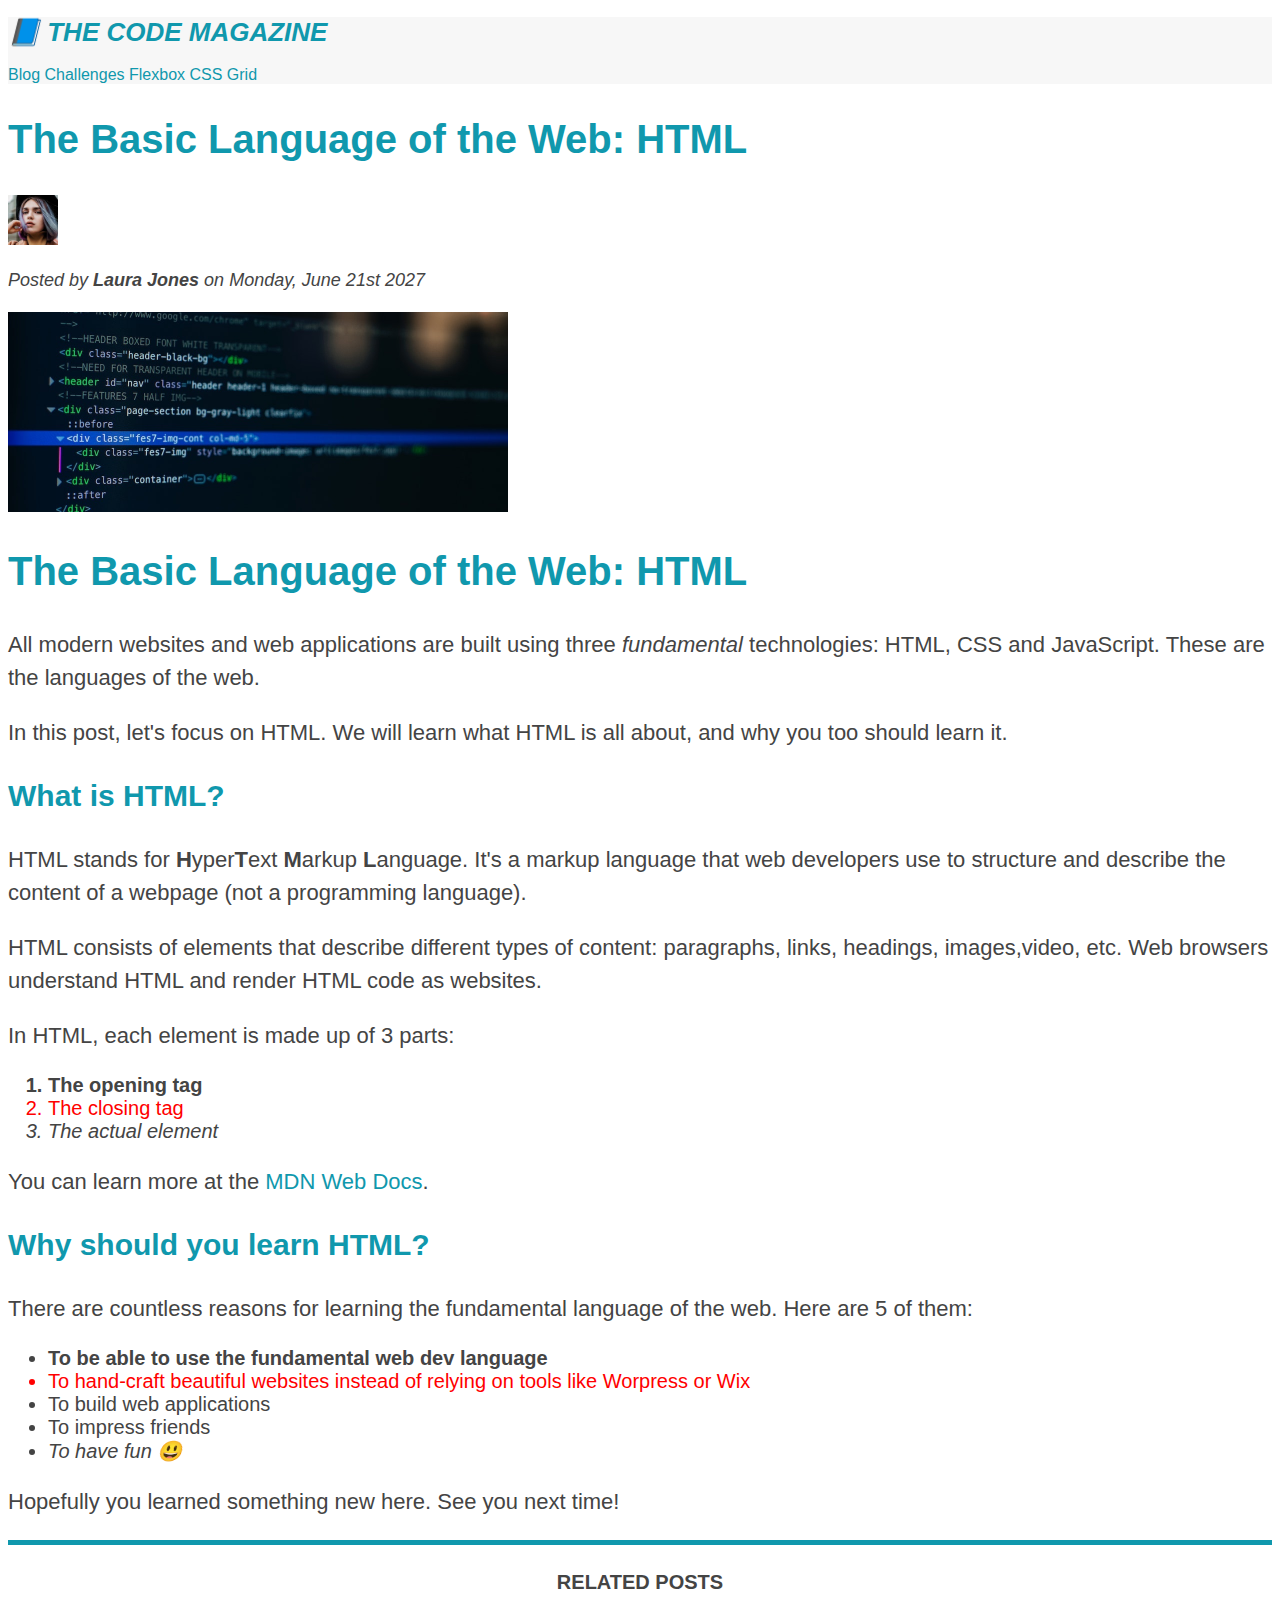
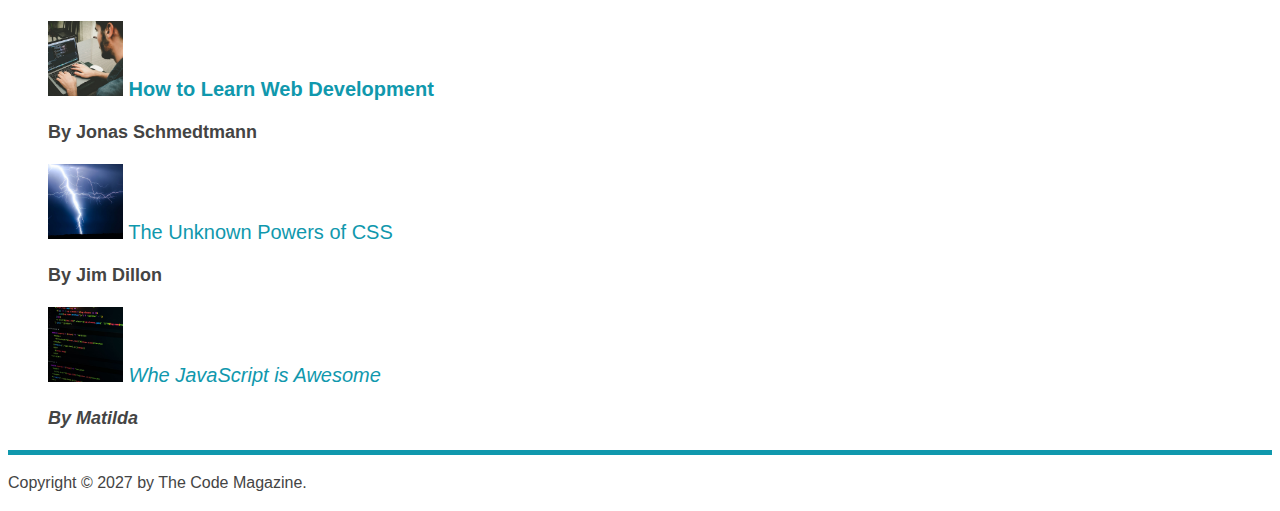
==== index.html @ 3c1d8b8b "Completed Challenge number 3" ====
<!DOCTYPE html>
<html lang="en">

<head>
	<meta charset="UTF-8">
	<meta name="viewport"
		  content="width=device-width, initial-scale=1.0">
	<link rel="stylesheet"
		  href="style.css">
	<title>The Basic Language of the Web: HTML</title>
</head>

<body>

	<header class="main-header">
		<h1>📘 The Code Magazine</h1>
		<nav>
			<!-- <p>This is the navigathion</p> -->
			<a href="/Blog.html">Blog</a>
			<a href="/Chellenge.html">Challenges</a>
			<a href="#">Flexbox</a>
			<a href="#">CSS Grid</a>
		</nav>
	</header>

	<article>

		<header>
			<h2>The Basic Language of the Web: HTML</h2>

			<img src="/img/laura-jones.jpg"
				 alt="Laura Jones"
				 width="50px"
				 height="50px">

			<p id="author">Posted by <strong>Laura Jones</strong> on Monday, June 21st 2027</p>

			<img src="/img/post-img.jpg"
				 alt="HTML code in the screen"
				 width="500"
				 height="200">
		</header>
		<h2>The Basic Language of the Web: HTML</h2>

		<p>All modern websites and web applications are built using three <em>fundamental</em> technologies: HTML, CSS
			and JavaScript. These are the languages of the web.</p>

		<p>In this post, let's focus on HTML. We will learn what HTML is all about, and why you too should learn it.</p>

		<h3>What is HTML?</h3>

		<p>HTML stands for <strong>H</strong>yper<strong>T</strong>ext <strong>M</strong>arkup
			<strong>L</strong>anguage. It's a markup language that web developers use to structure and describe the
			content of a webpage (not a programming language).
		</p>

		<p>HTML consists of elements that describe different types of content: paragraphs, links, headings,
			images,video, etc. Web browsers understand HTML and render HTML code as websites.</p>
		<p>In HTML, each element is made up of 3 parts:</p>
		<ol>
			<li>The opening tag</li>
			<li>The closing tag</li>
			<li>The actual element</li>
		</ol>
		<p>You can learn more at the <a href="https://developer.mozilla.org/en-US/"
			   target="_blank">MDN Web Docs</a>.</p>
		<h3>Why should you learn HTML?</h3>
		<p>There are countless reasons for learning the fundamental language of the web. Here are 5 of them:</p>
		<ul>
			<li class="first-li">To be able to use the fundamental web dev language</li>
			<li>To hand-craft beautiful websites instead of relying on tools like Worpress or Wix</li>
			<li>To build web applications</li>
			<li>To impress friends</li>
			<li>To have fun 😃</li>
		</ul>
		<p>Hopefully you learned something new here. See you next time!</p>
	</article>

	<aside>
		<h4>Related posts</h4>
		<ul class="related">
			<li>
				<img src="/img/related-1.jpg"
					 alt="Man coding"
					 width="75"
					 height="75">
				<a href="#">How to Learn Web Development</a>
				<p class="related-author">By Jonas Schmedtmann</p>
			</li>
			<li>
				<img src="/img/related-2.jpg"
					 alt="Lighting"
					 width="75"
					 height="75">
				<a href="#">The Unknown Powers of CSS</a>
				<p class="related-author">By Jim Dillon</p>
			</li>
			<li>
				<img src="/img/related-3.jpg"
					 alt="HTML Code"
					 width="75"
					 height="75">
				<a href="#">Whe JavaScript is Awesome</a>
				<p class="related-author">By Matilda</p>
			</li>
		</ul>
	</aside>

	<footer>
		<p id="copyright"
		   class="copyright text">Copyright &copy; 2027 by The Code Magazine.</p>
	</footer>

</body>

</html>
---- style.css ----
* {
	font-family: sans-serif;
}


body {
	color: #444;
	font-family: sans-serif;	
}


h1,
h2,
h3,
h4,
p,
li {
	color: #444;
}

h1,
h2,
h3 {
	color: #1098ad;

}

h1 {
	font-size: 26px;
	text-transform: uppercase;
	font-style: italic;
}

h2 {
	font-size: 40px;
}

h3 {
	font-size: 30px;
}

h4 {
	font-size: 20px;
	text-transform: uppercase;
	text-align: center;
}

p {
	font-size: 22px;
	line-height: 1.5;
}

li {
	font-size: 20px;
}

footer p {
	font-size: 16px;
}


/* article header p {
	font-style: italic;
} */

#author {
	font-style: italic;
	font-size: 18px;
}

#copyright {
	font-size: 16px;
}

.related-author {
	font-size: 18px;
	font-weight: bold;
}

.related {
	list-style: none;
}

.main-header {
	background-color: #f7f7f7;
}

aside {
	border-top: #1098ad solid 5px;
	border-bottom: #1098ad solid 5px;
}

li:first-child {
	font-weight: bold;
}

li:last-child {
	font-style: italic;
}

li:nth-child(2) {
	color: red;
}

/*  !Missconception: this won't work!
article p:first-child {
	color:red;
} */

/* *Styling link */
a:link {
	color: #1098ad;
	text-decoration: none;
}

a:visited {
	/* color:#444; bad practice use different color for link pseudo class, but in good practice use the same color as on the link pseudo class*/
	color: #1098ad;
}

a:hover {
	color:orangered;
	font-weight: bold;
	text-decoration: underline dotted orangered;
}

a:active {
	background-color: black;
	font-style: italic;
}

/* *LVHA */

/* *Resiolving congflicts */

/* #copyright {
	color:red;
}

.copyright {
	color: blue;
}

.text {
	color: yellow;
}

footer p {
	color: green;
} */

/* nav a:link, nav p {
	font-size: 18px;
} */
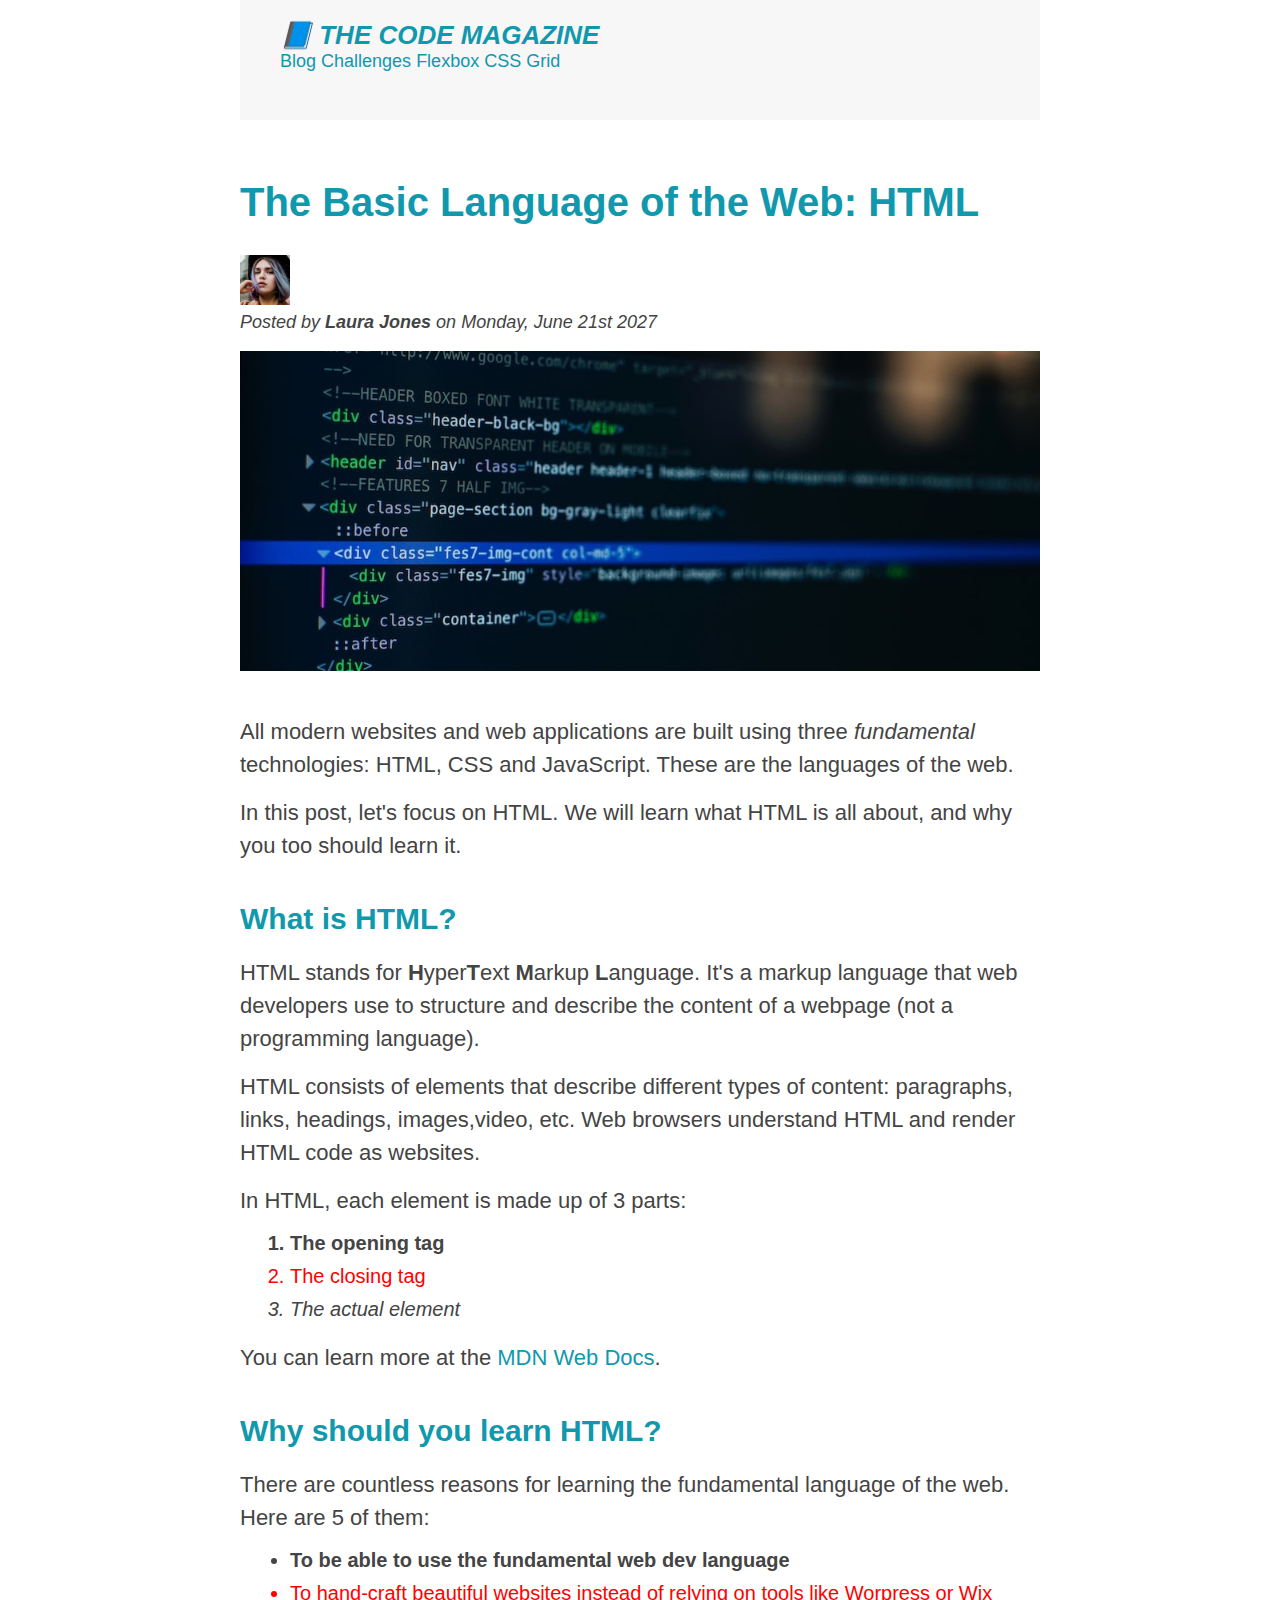
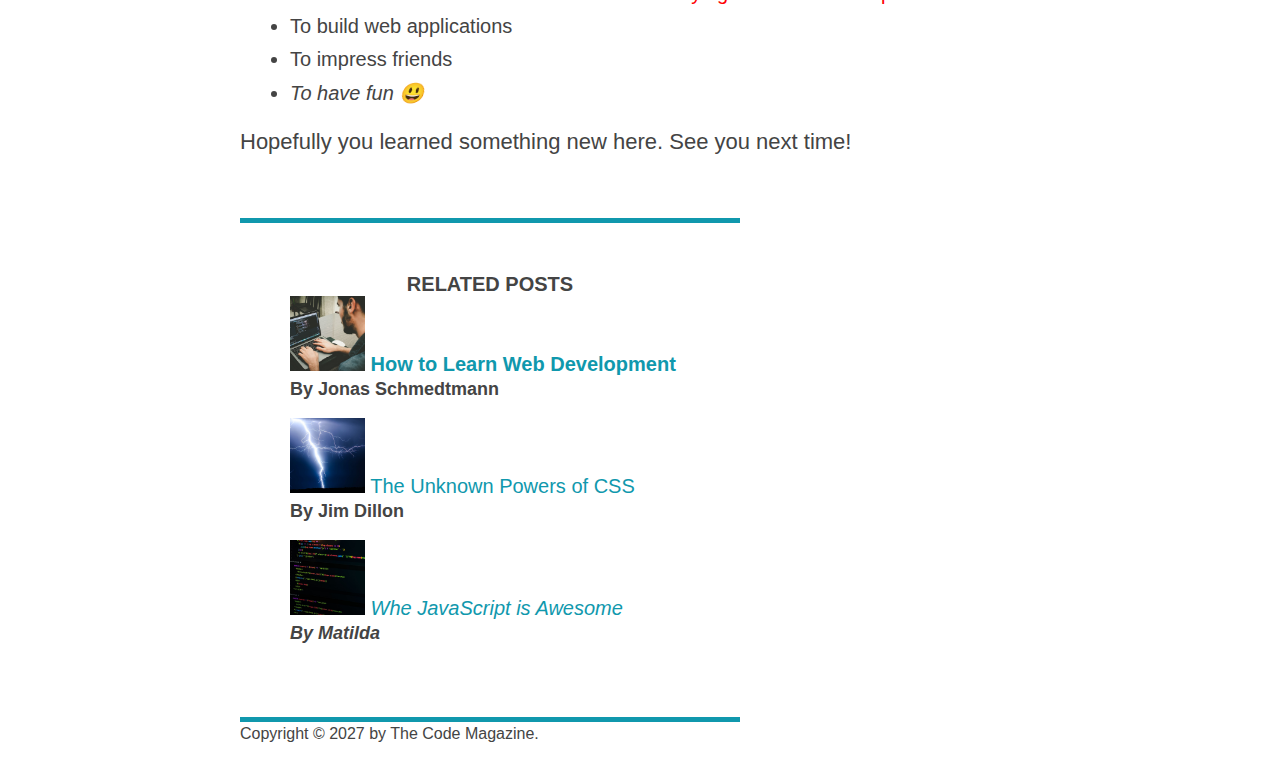
==== commit a405c64d: "Add some changes and completed Challenge 3" ====
--- a/index.html
+++ b/index.html
@@ -11,106 +11,107 @@
 </head>
 
 <body>
+	<div class="container">
+		<header class="main-header">
+			<h1>📘 The Code Magazine</h1>
+			<nav>
+				<!-- <p>This is the navigathion</p> -->
+				<a href="/Blog.html">Blog</a>
+				<a href="/Chellenge.html">Challenges</a>
+				<a href="#">Flexbox</a>
+				<a href="#">CSS Grid</a>
+			</nav>
+		</header>
 
-	<header class="main-header">
-		<h1>📘 The Code Magazine</h1>
-		<nav>
-			<!-- <p>This is the navigathion</p> -->
-			<a href="/Blog.html">Blog</a>
-			<a href="/Chellenge.html">Challenges</a>
-			<a href="#">Flexbox</a>
-			<a href="#">CSS Grid</a>
-		</nav>
-	</header>
+		<article>
 
-	<article>
+			<header class="post-header">
+				<h2>The Basic Language of the Web: HTML</h2>
 
-		<header>
-			<h2>The Basic Language of the Web: HTML</h2>
+				<img src="/img/laura-jones.jpg"
+					 alt="Laura Jones"
+					 width="50px"
+					 height="50px">
 
-			<img src="/img/laura-jones.jpg"
-				 alt="Laura Jones"
-				 width="50px"
-				 height="50px">
+				<p id="author">Posted by <strong>Laura Jones</strong> on Monday, June 21st 2027</p>
 
-			<p id="author">Posted by <strong>Laura Jones</strong> on Monday, June 21st 2027</p>
+				<img src="/img/post-img.jpg"
+					 alt="HTML code in the screen"
+					 class="post-img">
+			</header>
 
-			<img src="/img/post-img.jpg"
-				 alt="HTML code in the screen"
-				 width="500"
-				 height="200">
-		</header>
-		<h2>The Basic Language of the Web: HTML</h2>
+			<p>All modern websites and web applications are built using three <em>fundamental</em> technologies: HTML,
+				CSS
+				and JavaScript. These are the languages of the web.</p>
 
-		<p>All modern websites and web applications are built using three <em>fundamental</em> technologies: HTML, CSS
-			and JavaScript. These are the languages of the web.</p>
+			<p>In this post, let's focus on HTML. We will learn what HTML is all about, and why you too should learn it.
+			</p>
 
-		<p>In this post, let's focus on HTML. We will learn what HTML is all about, and why you too should learn it.</p>
+			<h3>What is HTML?</h3>
 
-		<h3>What is HTML?</h3>
+			<p>HTML stands for <strong>H</strong>yper<strong>T</strong>ext <strong>M</strong>arkup
+				<strong>L</strong>anguage. It's a markup language that web developers use to structure and describe the
+				content of a webpage (not a programming language).
+			</p>
 
-		<p>HTML stands for <strong>H</strong>yper<strong>T</strong>ext <strong>M</strong>arkup
-			<strong>L</strong>anguage. It's a markup language that web developers use to structure and describe the
-			content of a webpage (not a programming language).
-		</p>
+			<p>HTML consists of elements that describe different types of content: paragraphs, links, headings,
+				images,video, etc. Web browsers understand HTML and render HTML code as websites.</p>
+			<p>In HTML, each element is made up of 3 parts:</p>
+			<ol>
+				<li>The opening tag</li>
+				<li>The closing tag</li>
+				<li>The actual element</li>
+			</ol>
+			<p>You can learn more at the <a href="https://developer.mozilla.org/en-US/"
+				   target="_blank">MDN Web Docs</a>.</p>
+			<h3>Why should you learn HTML?</h3>
+			<p>There are countless reasons for learning the fundamental language of the web. Here are 5 of them:</p>
+			<ul>
+				<li class="first-li">To be able to use the fundamental web dev language</li>
+				<li>To hand-craft beautiful websites instead of relying on tools like Worpress or Wix</li>
+				<li>To build web applications</li>
+				<li>To impress friends</li>
+				<li>To have fun 😃</li>
+			</ul>
+			<p>Hopefully you learned something new here. See you next time!</p>
+		</article>
 
-		<p>HTML consists of elements that describe different types of content: paragraphs, links, headings,
-			images,video, etc. Web browsers understand HTML and render HTML code as websites.</p>
-		<p>In HTML, each element is made up of 3 parts:</p>
-		<ol>
-			<li>The opening tag</li>
-			<li>The closing tag</li>
-			<li>The actual element</li>
-		</ol>
-		<p>You can learn more at the <a href="https://developer.mozilla.org/en-US/"
-			   target="_blank">MDN Web Docs</a>.</p>
-		<h3>Why should you learn HTML?</h3>
-		<p>There are countless reasons for learning the fundamental language of the web. Here are 5 of them:</p>
-		<ul>
-			<li class="first-li">To be able to use the fundamental web dev language</li>
-			<li>To hand-craft beautiful websites instead of relying on tools like Worpress or Wix</li>
-			<li>To build web applications</li>
-			<li>To impress friends</li>
-			<li>To have fun 😃</li>
-		</ul>
-		<p>Hopefully you learned something new here. See you next time!</p>
-	</article>
+		<aside>
+			<h4>Related posts</h4>
+			<ul class="related">
+				<li>
+					<img src="/img/related-1.jpg"
+						 alt="Man coding"
+						 width="75"
+						 height="75">
+					<a href="#">How to Learn Web Development</a>
+					<p class="related-author">By Jonas Schmedtmann</p>
+				</li>
+				<li>
+					<img src="/img/related-2.jpg"
+						 alt="Lighting"
+						 width="75"
+						 height="75">
+					<a href="#">The Unknown Powers of CSS</a>
+					<p class="related-author">By Jim Dillon</p>
+				</li>
+				<li>
+					<img src="/img/related-3.jpg"
+						 alt="HTML Code"
+						 width="75"
+						 height="75">
+					<a href="#">Whe JavaScript is Awesome</a>
+					<p class="related-author">By Matilda</p>
+				</li>
+			</ul>
+		</aside>
 
-	<aside>
-		<h4>Related posts</h4>
-		<ul class="related">
-			<li>
-				<img src="/img/related-1.jpg"
-					 alt="Man coding"
-					 width="75"
-					 height="75">
-				<a href="#">How to Learn Web Development</a>
-				<p class="related-author">By Jonas Schmedtmann</p>
-			</li>
-			<li>
-				<img src="/img/related-2.jpg"
-					 alt="Lighting"
-					 width="75"
-					 height="75">
-				<a href="#">The Unknown Powers of CSS</a>
-				<p class="related-author">By Jim Dillon</p>
-			</li>
-			<li>
-				<img src="/img/related-3.jpg"
-					 alt="HTML Code"
-					 width="75"
-					 height="75">
-				<a href="#">Whe JavaScript is Awesome</a>
-				<p class="related-author">By Matilda</p>
-			</li>
-		</ul>
-	</aside>
+		<footer>
+			<p id="copyright"
+			   class="copyright text">Copyright &copy; 2027 by The Code Magazine.</p>
+		</footer>
 
-	<footer>
-		<p id="copyright"
-		   class="copyright text">Copyright &copy; 2027 by The Code Magazine.</p>
-	</footer>
-
+	</div>
 </body>
 
 </html>--- a/style.css
+++ b/style.css
@@ -1,5 +1,7 @@
 * {
 	font-family: sans-serif;
+	margin: 0;
+	padding: 0;
 }
 
 
@@ -8,6 +10,36 @@
 	font-family: sans-serif;	
 }
 
+.container {
+	width: 800px;
+	margin: 0 auto;
+}
+
+.main-header {
+	background-color: #f7f7f7;
+	padding: 20px 40px;
+	margin-bottom: 60px;
+	height: 80px;
+}
+
+nav {
+	font-size: 18px;
+}
+
+article {
+	margin-bottom: 60px;
+}
+
+.post-header {
+	margin-bottom: 40px;
+}
+
+aside {
+	border-top: #1098ad solid 5px;
+	border-bottom: #1098ad solid 5px;
+	padding: 50px 0; 
+	width: 500px;
+}
 
 h1,
 h2,
@@ -33,10 +65,13 @@
 
 h2 {
 	font-size: 40px;
+	margin-bottom: 30px;
 }
 
 h3 {
 	font-size: 30px;
+	margin-bottom: 20px;
+	margin-top: 40px;
 }
 
 h4 {
@@ -48,10 +83,21 @@
 p {
 	font-size: 22px;
 	line-height: 1.5;
+	margin-bottom: 15px;
+}
+
+ul, ol {
+	margin-left: 40px;
+	margin-bottom: 20px;
 }
 
 li {
 	font-size: 20px;
+	margin: 0 0 10px 10px;
+}
+
+li:last-child {
+	margin-bottom: 0;
 }
 
 footer p {
@@ -81,14 +127,6 @@
 	list-style: none;
 }
 
-.main-header {
-	background-color: #f7f7f7;
-}
-
-aside {
-	border-top: #1098ad solid 5px;
-	border-bottom: #1098ad solid 5px;
-}
 
 li:first-child {
 	font-weight: bold;
@@ -131,6 +169,11 @@
 
 /* *LVHA */
 
+.post-img {
+	width: 100%;
+	height: auto;
+}
+
 /* *Resiolving congflicts */
 
 /* #copyright {
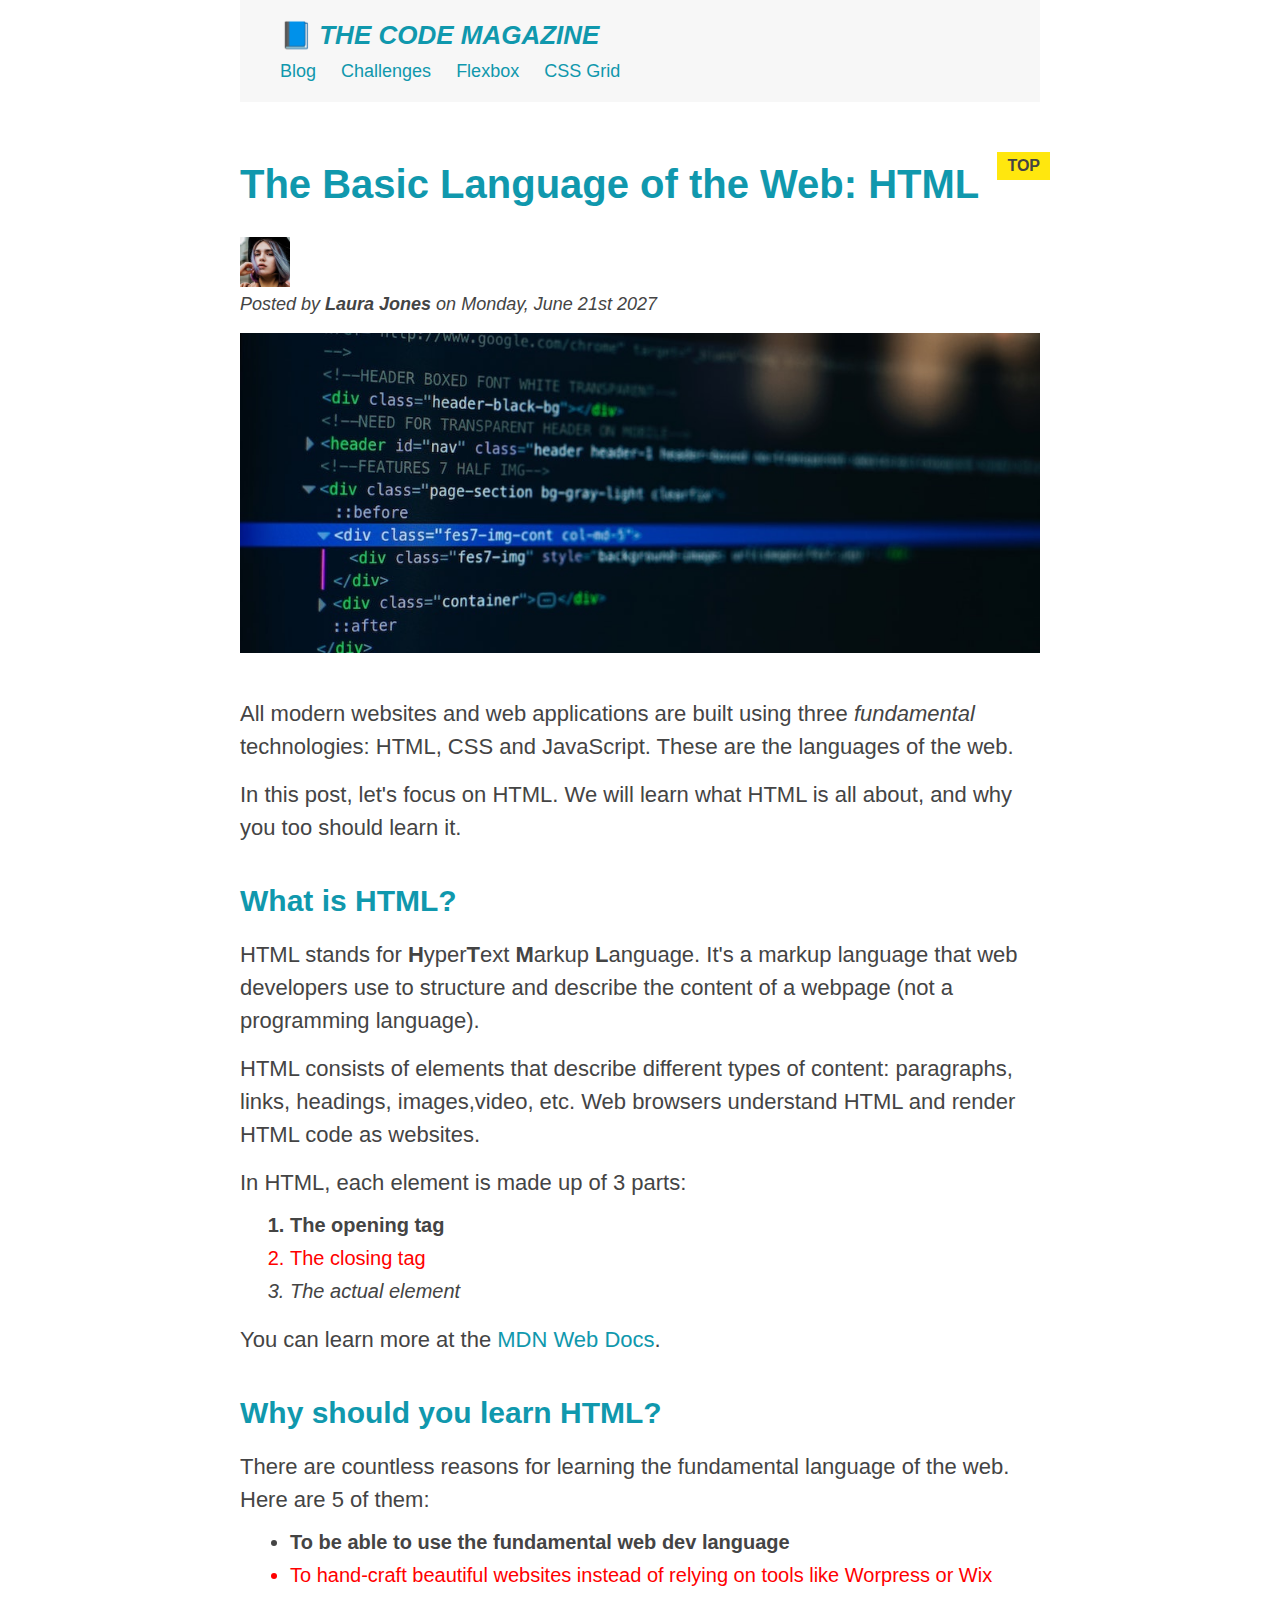
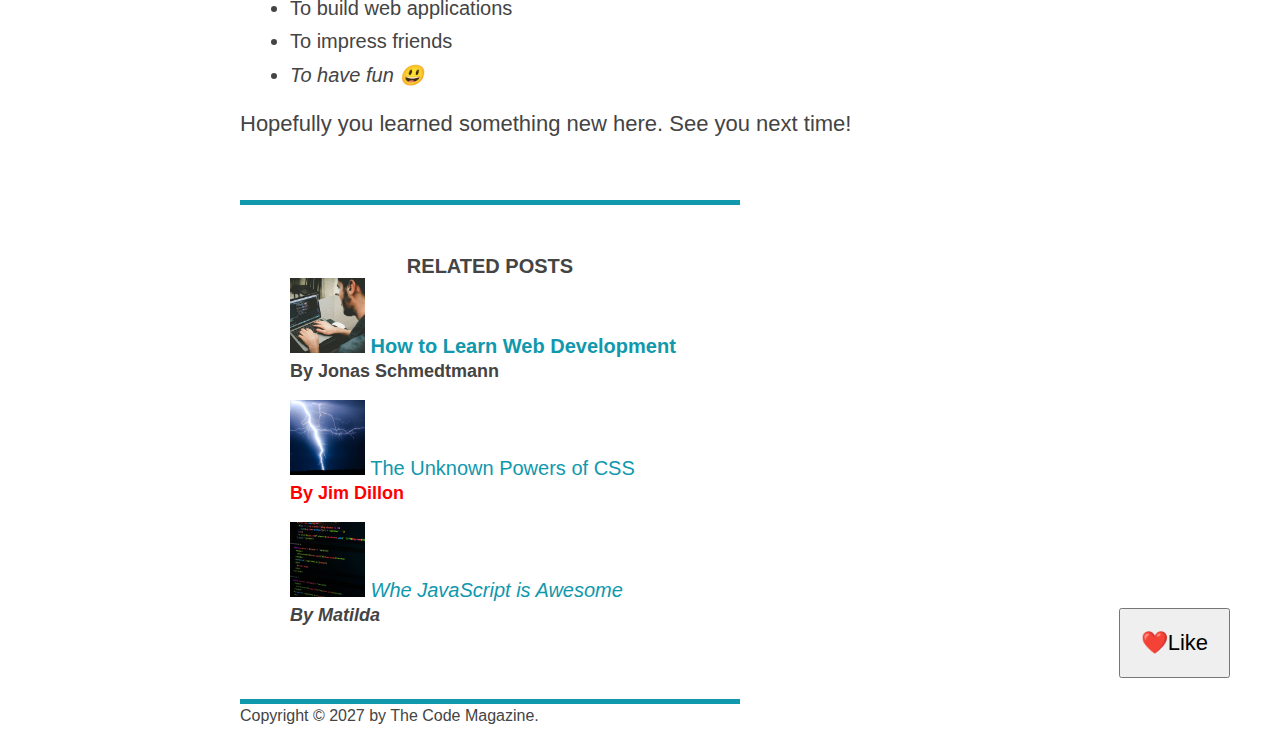
==== commit 813e6e3c: "add some changes" ====
--- a/index.html
+++ b/index.html
@@ -112,6 +112,8 @@
 		</footer>
 
 	</div>
+
+	<button class="like-button">❤️Like</button>
 </body>
 
 </html>--- a/style.css
+++ b/style.css
@@ -7,7 +7,8 @@
 
 body {
 	color: #444;
-	font-family: sans-serif;	
+	font-family: sans-serif;
+	position: relative;
 }
 
 .container {
@@ -19,7 +20,10 @@
 	background-color: #f7f7f7;
 	padding: 20px 40px;
 	margin-bottom: 60px;
-	height: 80px;
+
+	/* position: relative;
+	top: 100px;
+	left: 100px; */
 }
 
 nav {
@@ -37,18 +41,10 @@
 aside {
 	border-top: #1098ad solid 5px;
 	border-bottom: #1098ad solid 5px;
-	padding: 50px 0; 
+	padding: 50px 0;
 	width: 500px;
 }
 
-h1,
-h2,
-h3,
-h4,
-p,
-li {
-	color: #444;
-}
 
 h1,
 h2,
@@ -86,7 +82,8 @@
 	margin-bottom: 15px;
 }
 
-ul, ol {
+ul,
+ol {
 	margin-left: 40px;
 	margin-bottom: 20px;
 }
@@ -157,7 +154,7 @@
 }
 
 a:hover {
-	color:orangered;
+	color: orangered;
 	font-weight: bold;
 	text-decoration: underline dotted orangered;
 }
@@ -174,6 +171,49 @@
 	height: auto;
 }
 
+nav a:link {
+	margin: 10px 20px 0 0;
+
+	display: inline-block
+}
+
+nav a:link:last-child {
+	margin-right: 0;
+}
+
+.like-button {
+	font-size: 22px;
+	padding: 20px;
+	cursor: pointer;
+
+	position: absolute;
+	bottom: 50px;
+	right: 50px;
+}
+
+h1::first-letter {
+	text-transform: lowercase;
+	font-weight: lighter;
+	font-style: normal;
+}
+
+h2 {
+	position: relative;
+}
+
+h2::after {
+	content: "TOP";
+	background-color: #ffe70e;
+	color: #444;
+	font-size: 16px;
+	font-weight: bold;
+	display: inline-block;
+	padding: 5px 10px;
+	position: absolute;
+	top:-10px;
+	right:-10px;
+}
+
 /* *Resiolving congflicts */
 
 /* #copyright {
@@ -194,4 +234,4 @@
 
 /* nav a:link, nav p {
 	font-size: 18px;
-} */
+} */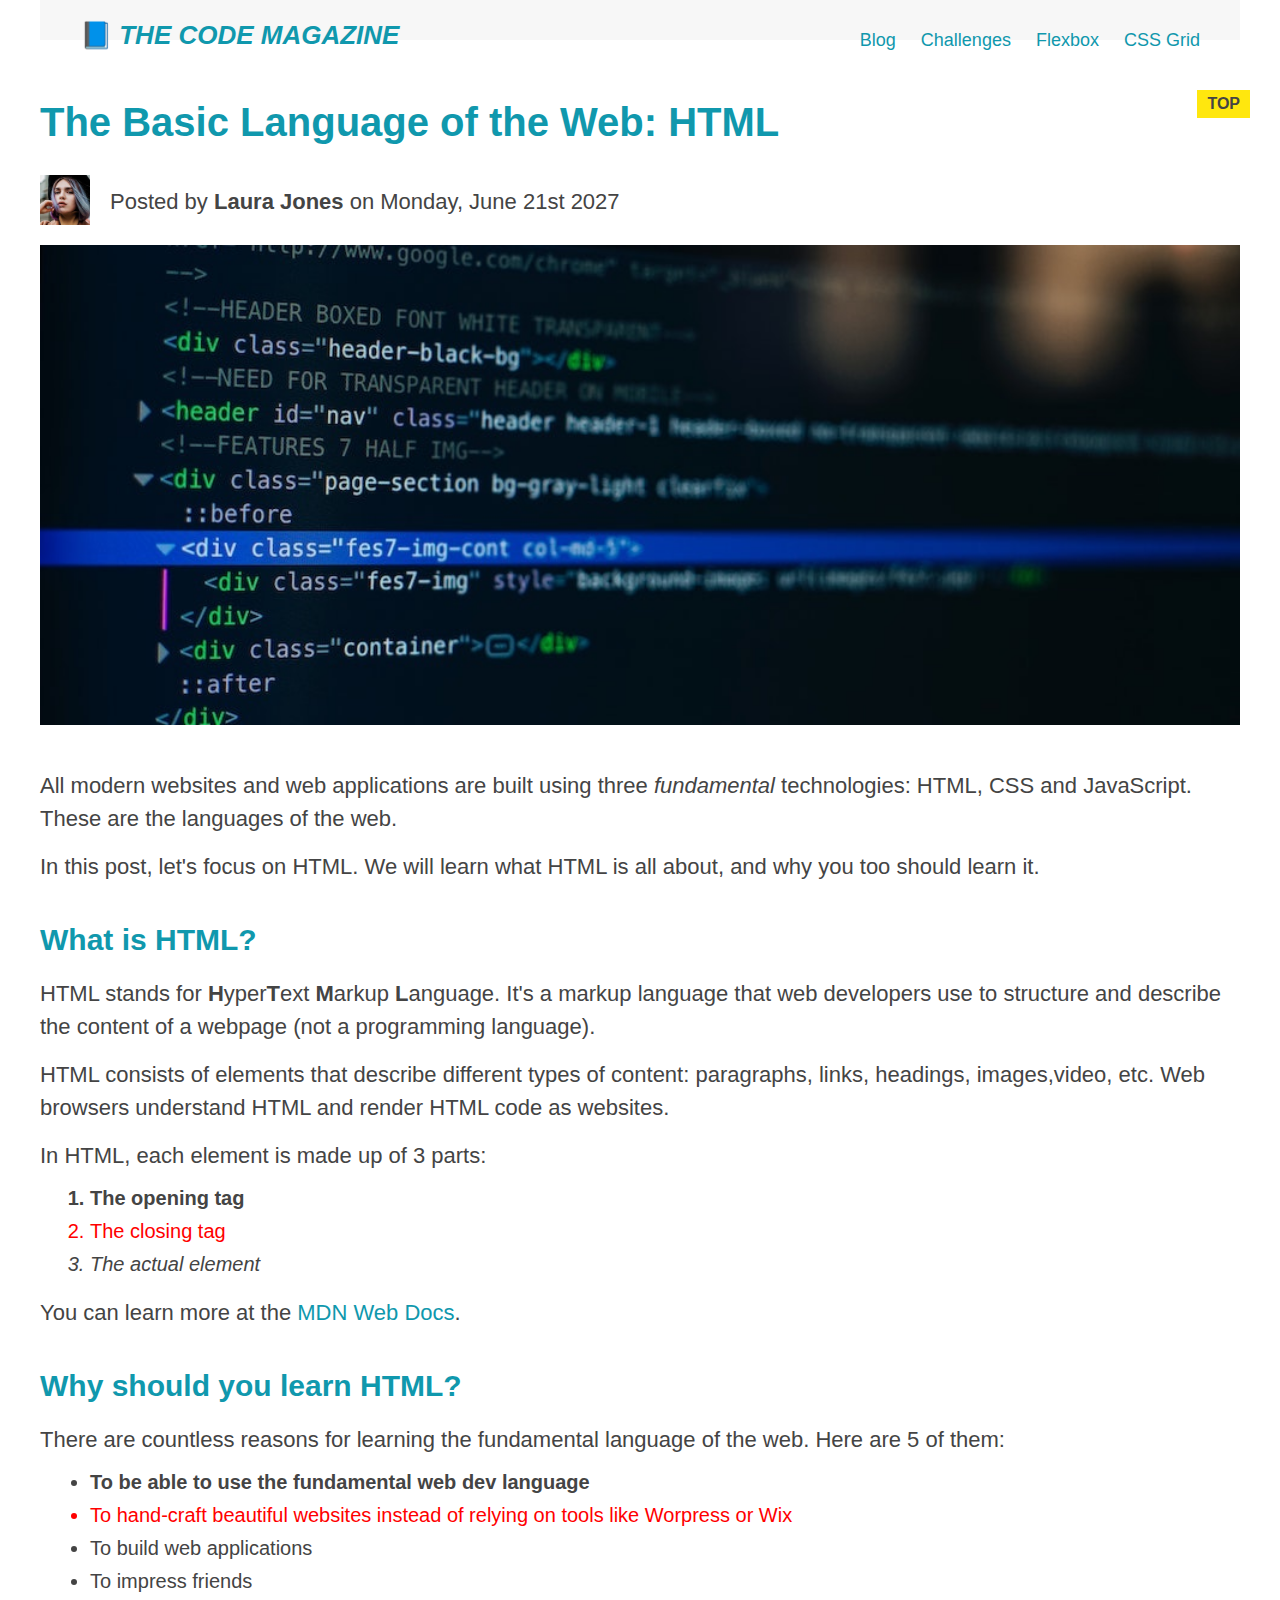
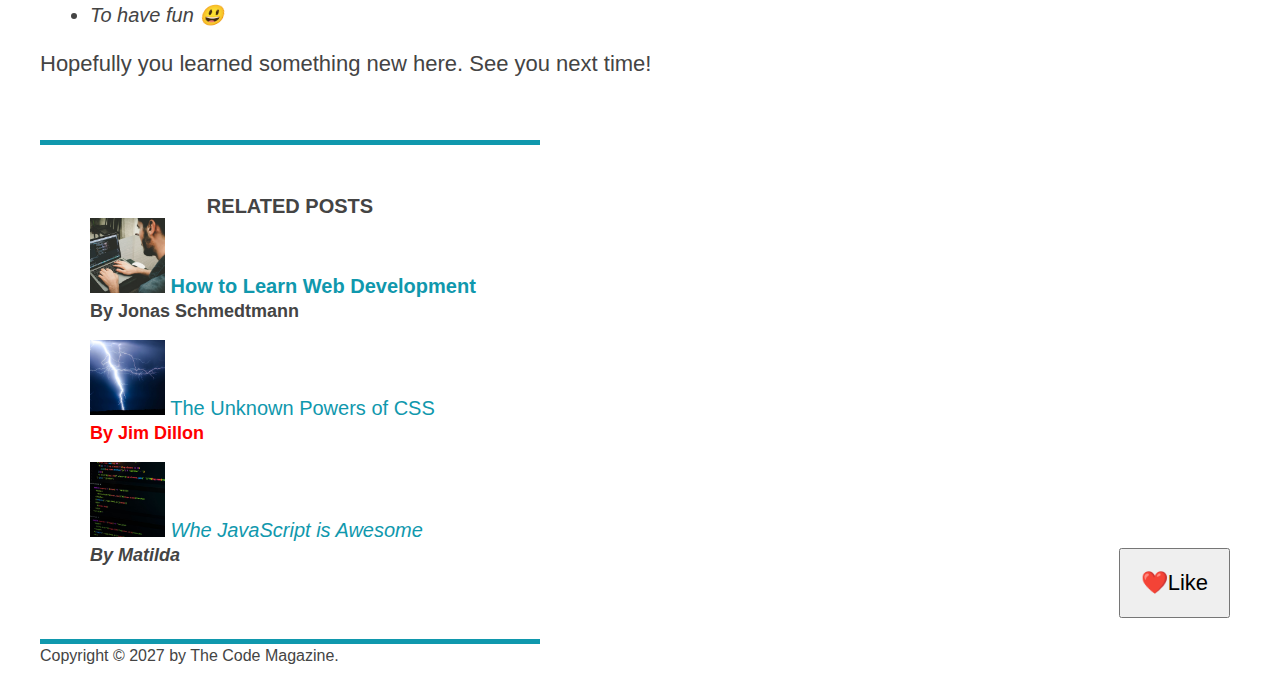
==== commit 35a63963: "Add Floats for header" ====
--- a/index.html
+++ b/index.html
@@ -24,16 +24,17 @@
 		</header>
 
 		<article>
-
+			<!-- Add some comments -->
 			<header class="post-header">
-				<h2>The Basic Language of the Web: HTML</h2>
+				<h2 class="second-header">The Basic Language of the Web: HTML</h2>
 
 				<img src="/img/laura-jones.jpg"
 					 alt="Laura Jones"
 					 width="50px"
-					 height="50px">
+					 height="50px"
+					 class="author-img">
 
-				<p id="author">Posted by <strong>Laura Jones</strong> on Monday, June 21st 2027</p>
+				<p class="author">Posted by <strong>Laura Jones</strong> on Monday, June 21st 2027</p>
 
 				<img src="/img/post-img.jpg"
 					 alt="HTML code in the screen"
--- a/style.css
+++ b/style.css
@@ -12,7 +12,7 @@
 }
 
 .container {
-	width: 800px;
+	width: 1200px;
 	margin: 0 auto;
 }
 
@@ -234,4 +234,26 @@
 
 /* nav a:link, nav p {
 	font-size: 18px;
-} */+} */
+
+
+/* *FLOATS */
+.author-img {
+	float: left;
+	margin-bottom: 20px;
+}
+
+.author {
+	/* padding-left: 80px; */
+	float: left;
+	padding-top: 10px;
+	margin-left: 20px;
+}
+
+h1 {
+	float: left;
+}
+
+nav {
+	float: right;
+}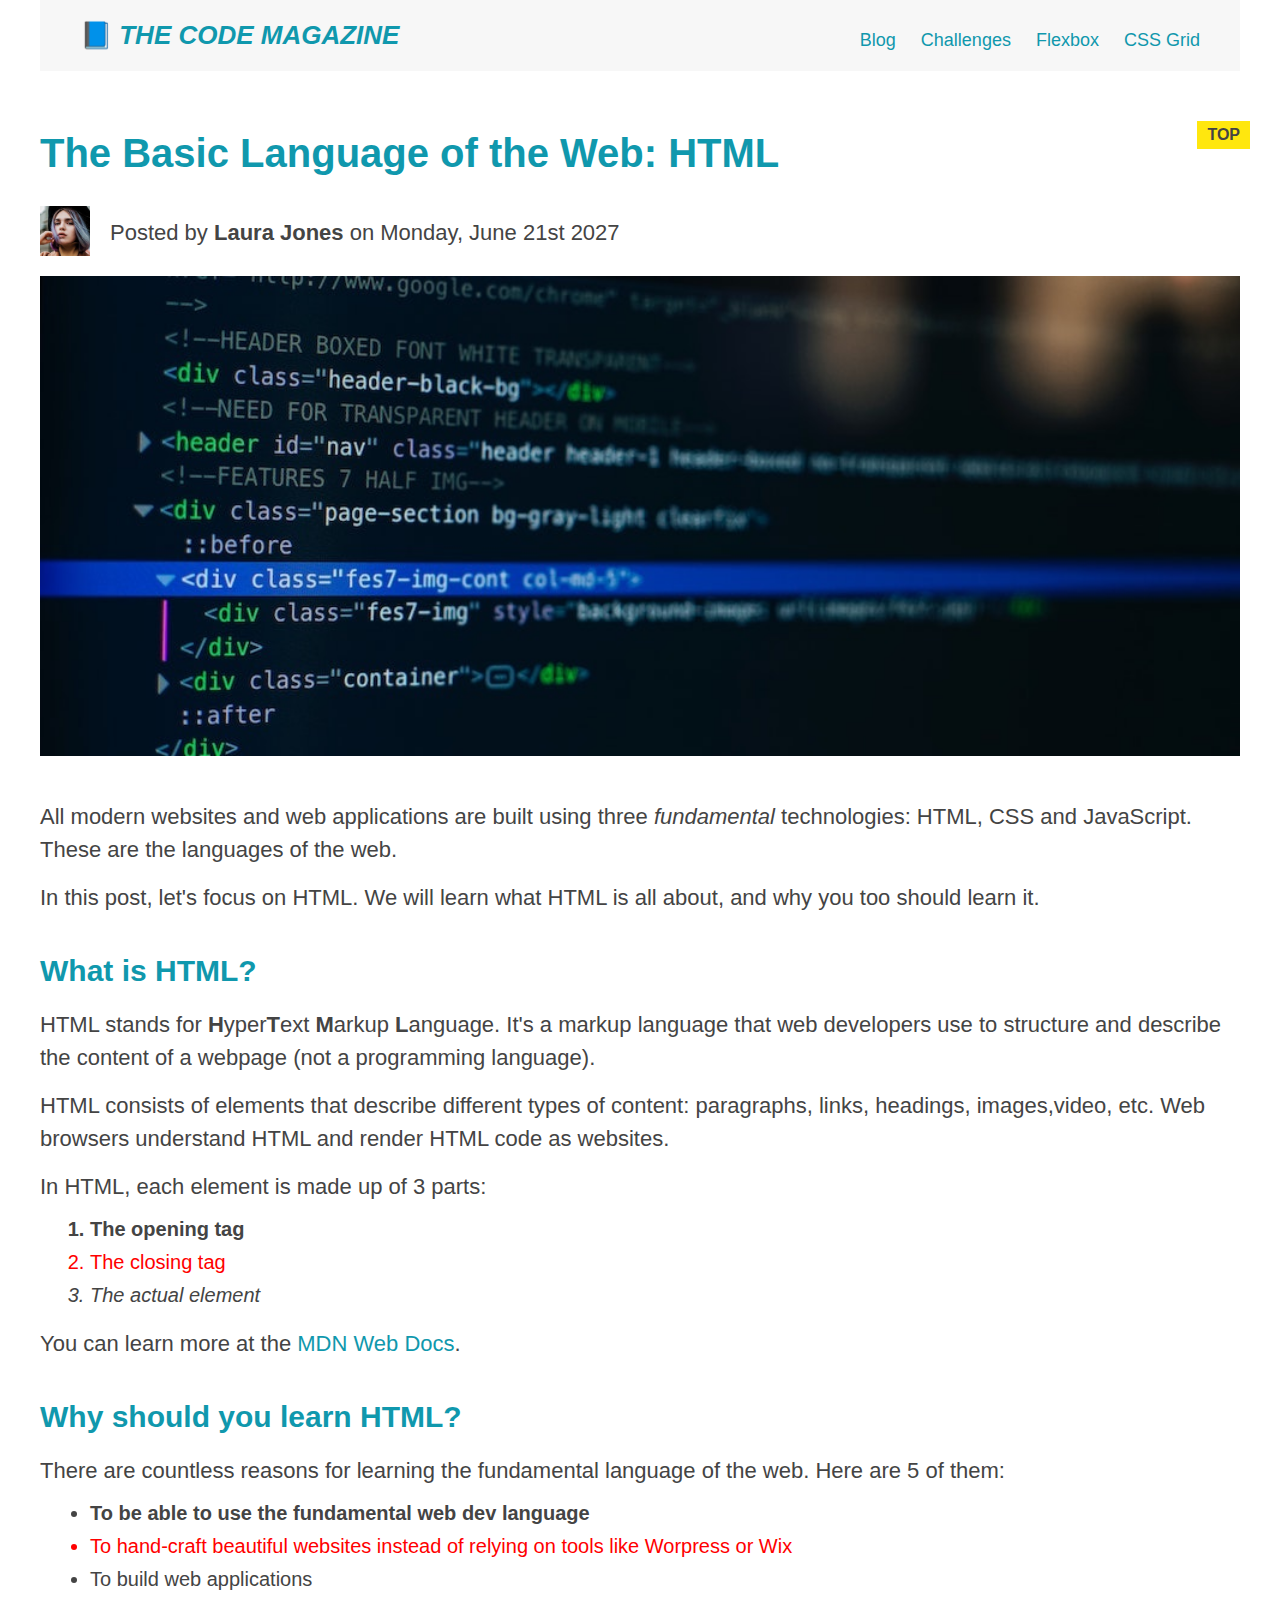
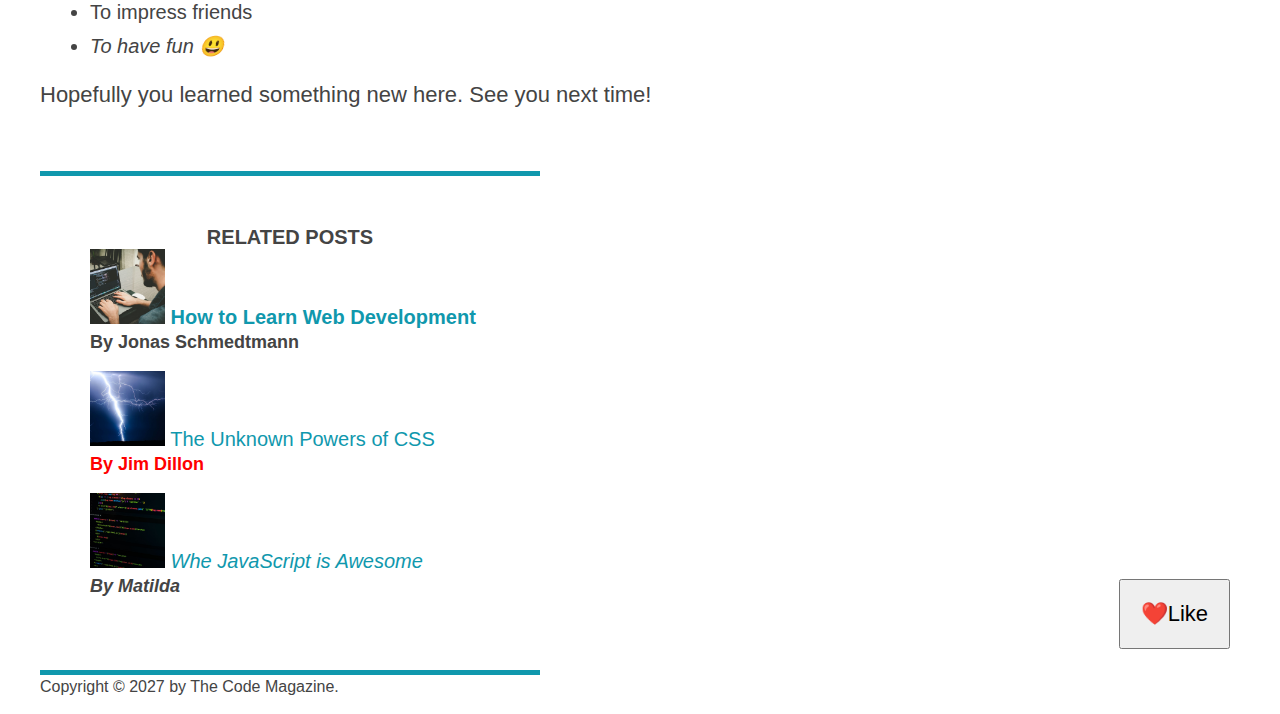
==== commit 06ed4a54: "Add second version float's elevements" ====
--- a/index.html
+++ b/index.html
@@ -12,15 +12,18 @@
 
 <body>
 	<div class="container">
-		<header class="main-header">
+		<header class="main-header clearfix">
 			<h1>📘 The Code Magazine</h1>
 			<nav>
 				<!-- <p>This is the navigathion</p> -->
-				<a href="/Blog.html">Blog</a>
-				<a href="/Chellenge.html">Challenges</a>
+				<a href="Blog.html">Blog</a>
+				<a href="Chellenge.html">Challenges</a>
 				<a href="#">Flexbox</a>
 				<a href="#">CSS Grid</a>
 			</nav>
+
+			<!-- * one version floats element where to child are float  -->
+			<!-- <div class="clear"></div> -->
 		</header>
 
 		<article>
@@ -28,7 +31,7 @@
 			<header class="post-header">
 				<h2 class="second-header">The Basic Language of the Web: HTML</h2>
 
-				<img src="/img/laura-jones.jpg"
+				<img src="img/laura-jones.jpg"
 					 alt="Laura Jones"
 					 width="50px"
 					 height="50px"
@@ -36,7 +39,7 @@
 
 				<p class="author">Posted by <strong>Laura Jones</strong> on Monday, June 21st 2027</p>
 
-				<img src="/img/post-img.jpg"
+				<img src="img/post-img.jpg"
 					 alt="HTML code in the screen"
 					 class="post-img">
 			</header>
--- a/style.css
+++ b/style.css
@@ -210,8 +210,8 @@
 	display: inline-block;
 	padding: 5px 10px;
 	position: absolute;
-	top:-10px;
-	right:-10px;
+	top: -10px;
+	right: -10px;
 }
 
 /* *Resiolving congflicts */
@@ -256,4 +256,15 @@
 
 nav {
 	float: right;
+}
+
+/* * one version floats element where to child are float
+.clear {
+	clear: both;
+} */
+
+.clearfix::after {
+	clear: both;
+	content: '';
+	display: block;
 }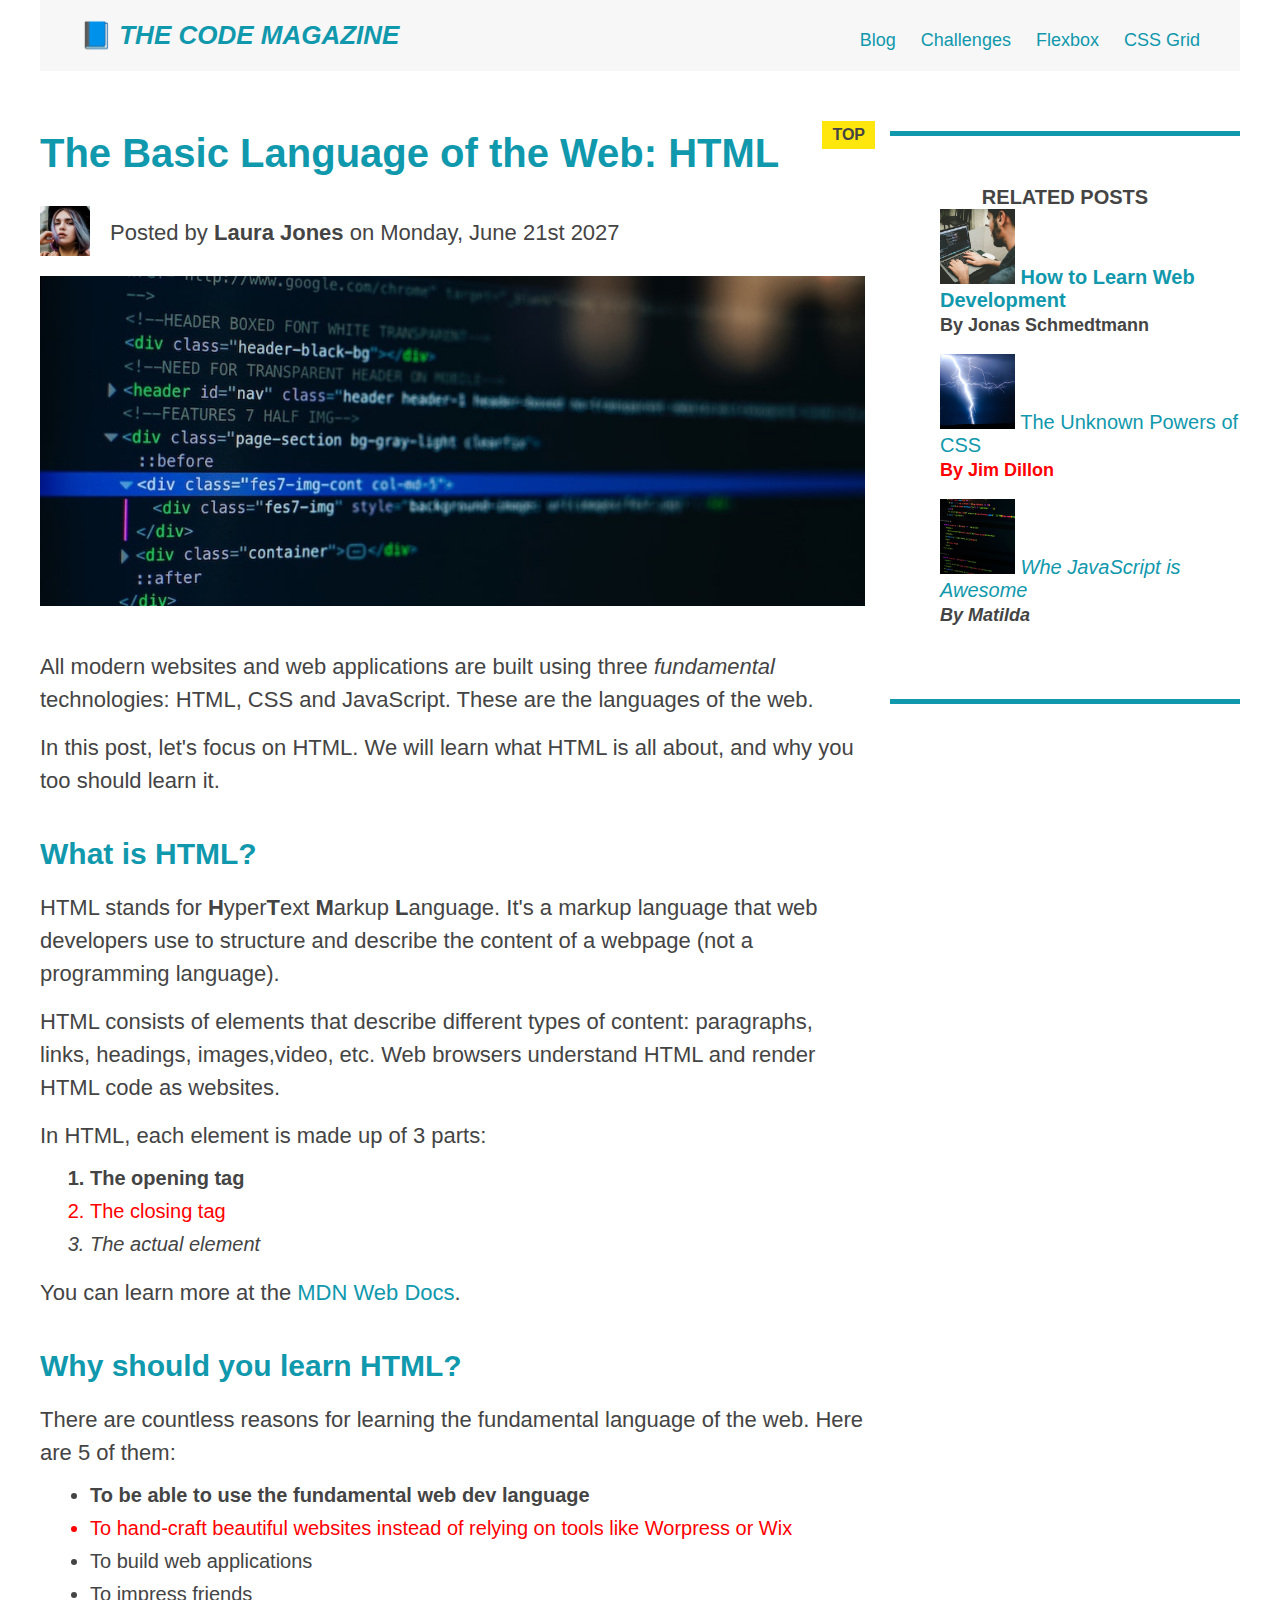
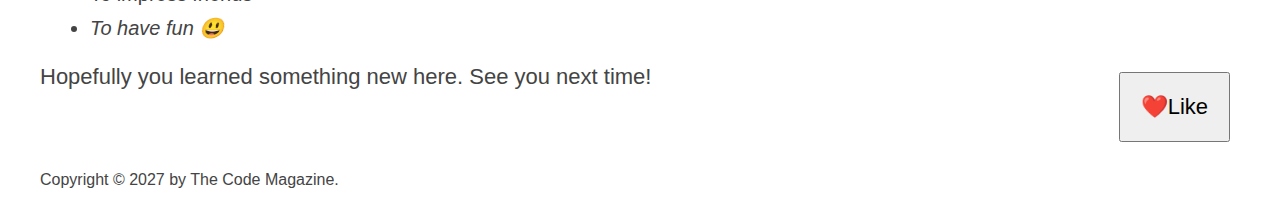
==== commit a37842eb: "Add float in all webpage" ====
--- a/index.html
+++ b/index.html
@@ -80,7 +80,7 @@
 			<p>Hopefully you learned something new here. See you next time!</p>
 		</article>
 
-		<aside>
+		<aside class="related-post">
 			<h4>Related posts</h4>
 			<ul class="related">
 				<li>
--- a/style.css
+++ b/style.css
@@ -164,6 +164,13 @@
 	font-style: italic;
 }
 
+.related-post {
+	border-bottom: #1098ad 5px solid;
+	border-top: #1098ad 5px solid;
+}
+
+
+
 /* *LVHA */
 
 .post-img {
@@ -267,4 +274,22 @@
 	clear: both;
 	content: '';
 	display: block;
+}
+
+
+article {
+	/* background-color: green; */
+	width: 825px;
+	float: left;
+}
+
+aside {
+	/* background-color: red; */
+	width: 350px;
+	float: right;
+}
+
+footer {
+	/* background-color: yellow; */
+	clear: both;
 }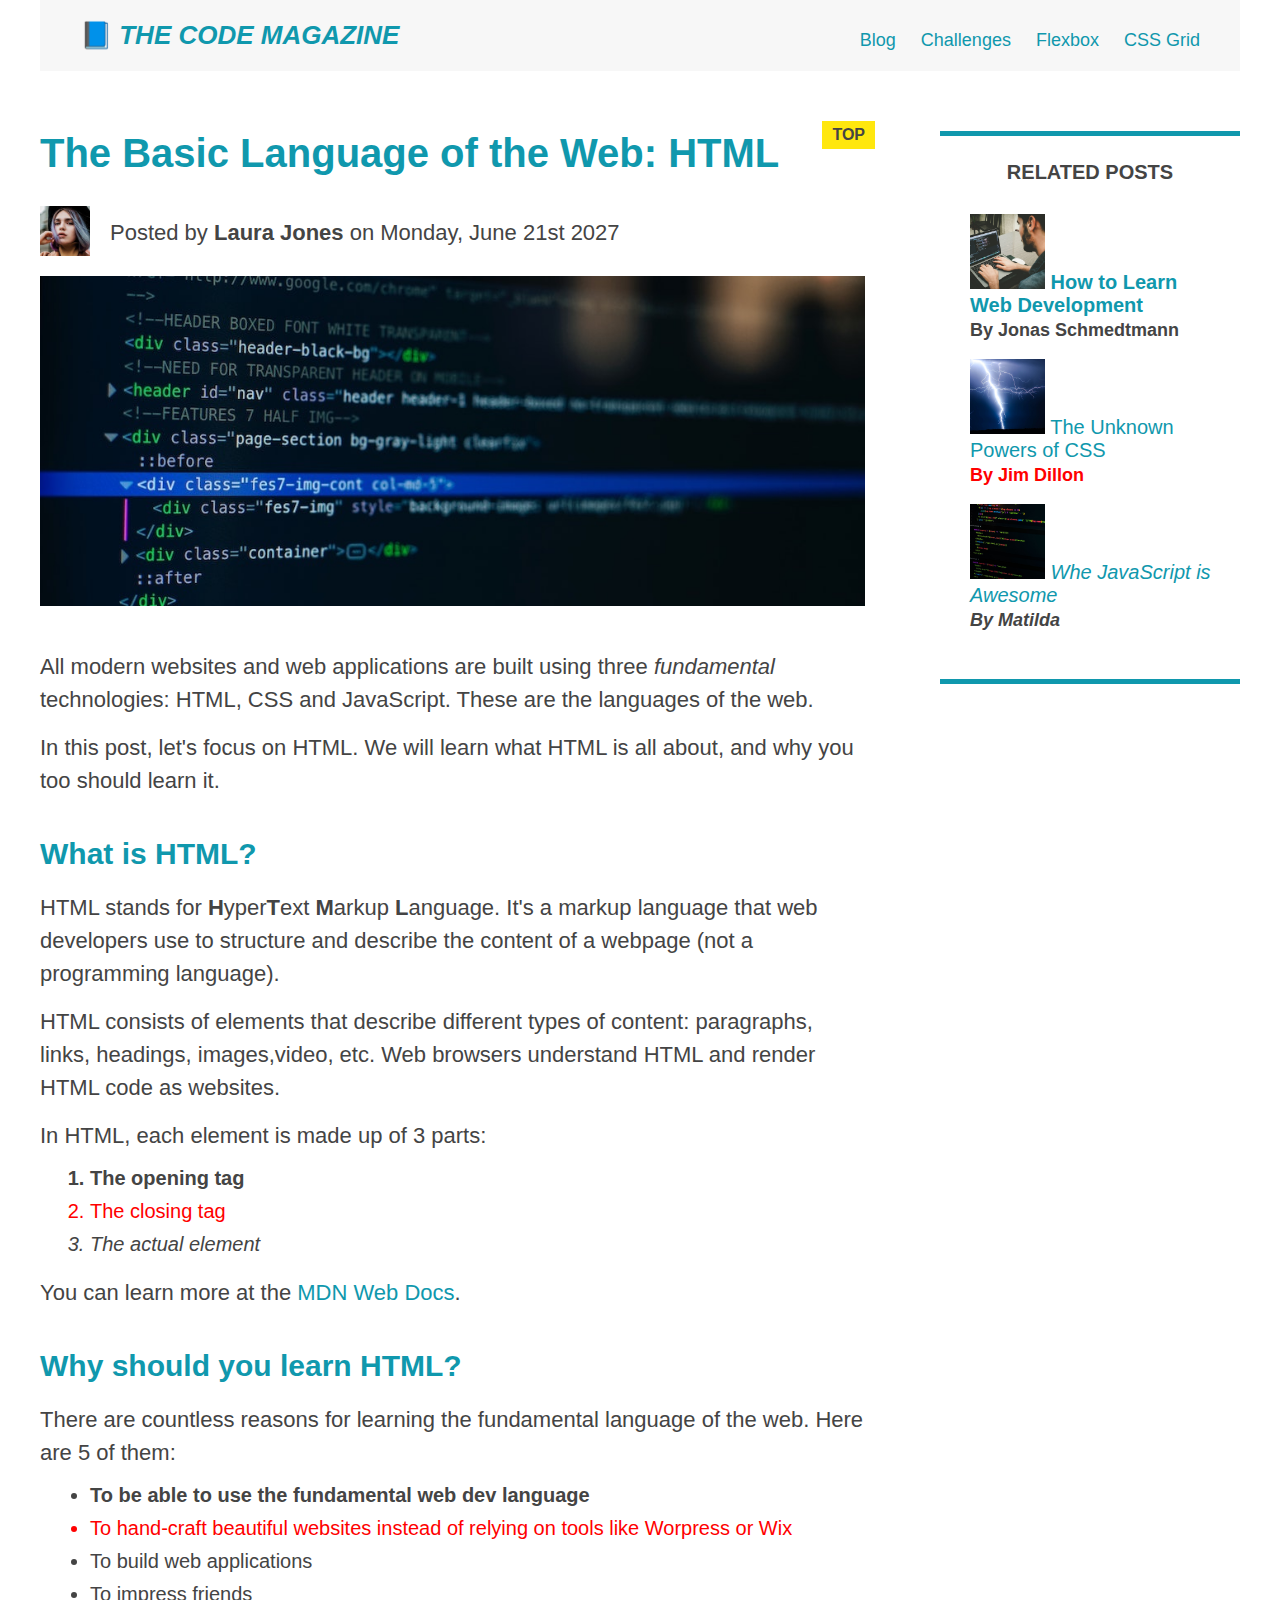
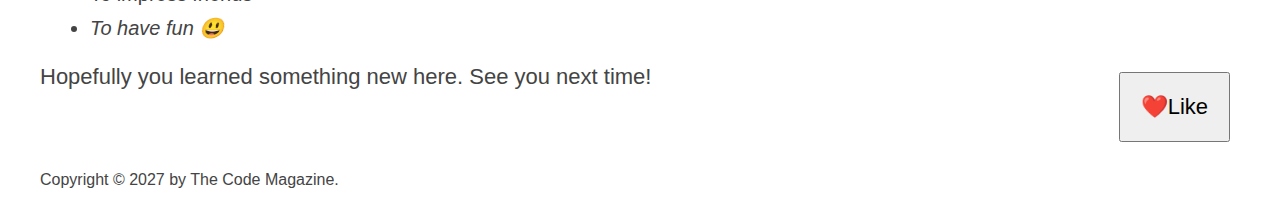
==== commit 3f42380e: "Add box-sizing property for all elements" ====
--- a/index.html
+++ b/index.html
@@ -60,16 +60,22 @@
 
 			<p>HTML consists of elements that describe different types of content: paragraphs, links, headings,
 				images,video, etc. Web browsers understand HTML and render HTML code as websites.</p>
+
 			<p>In HTML, each element is made up of 3 parts:</p>
+
 			<ol>
 				<li>The opening tag</li>
 				<li>The closing tag</li>
 				<li>The actual element</li>
 			</ol>
+
 			<p>You can learn more at the <a href="https://developer.mozilla.org/en-US/"
 				   target="_blank">MDN Web Docs</a>.</p>
+
 			<h3>Why should you learn HTML?</h3>
+
 			<p>There are countless reasons for learning the fundamental language of the web. Here are 5 of them:</p>
+
 			<ul>
 				<li class="first-li">To be able to use the fundamental web dev language</li>
 				<li>To hand-craft beautiful websites instead of relying on tools like Worpress or Wix</li>
--- a/style.css
+++ b/style.css
@@ -2,6 +2,7 @@
 	font-family: sans-serif;
 	margin: 0;
 	padding: 0;
+	box-sizing: border-box;
 }
 
 
@@ -41,8 +42,7 @@
 aside {
 	border-top: #1098ad solid 5px;
 	border-bottom: #1098ad solid 5px;
-	padding: 50px 0;
-	width: 500px;
+	padding: 25px 20px;
 }
 
 
@@ -74,6 +74,7 @@
 	font-size: 20px;
 	text-transform: uppercase;
 	text-align: center;
+	margin-bottom: 30px;
 }
 
 p {
@@ -122,6 +123,7 @@
 
 .related {
 	list-style: none;
+	margin-left: 0;
 }
 
 
@@ -285,8 +287,9 @@
 
 aside {
 	/* background-color: red; */
-	width: 350px;
+	width: 300px;
 	float: right;
+
 }
 
 footer {
